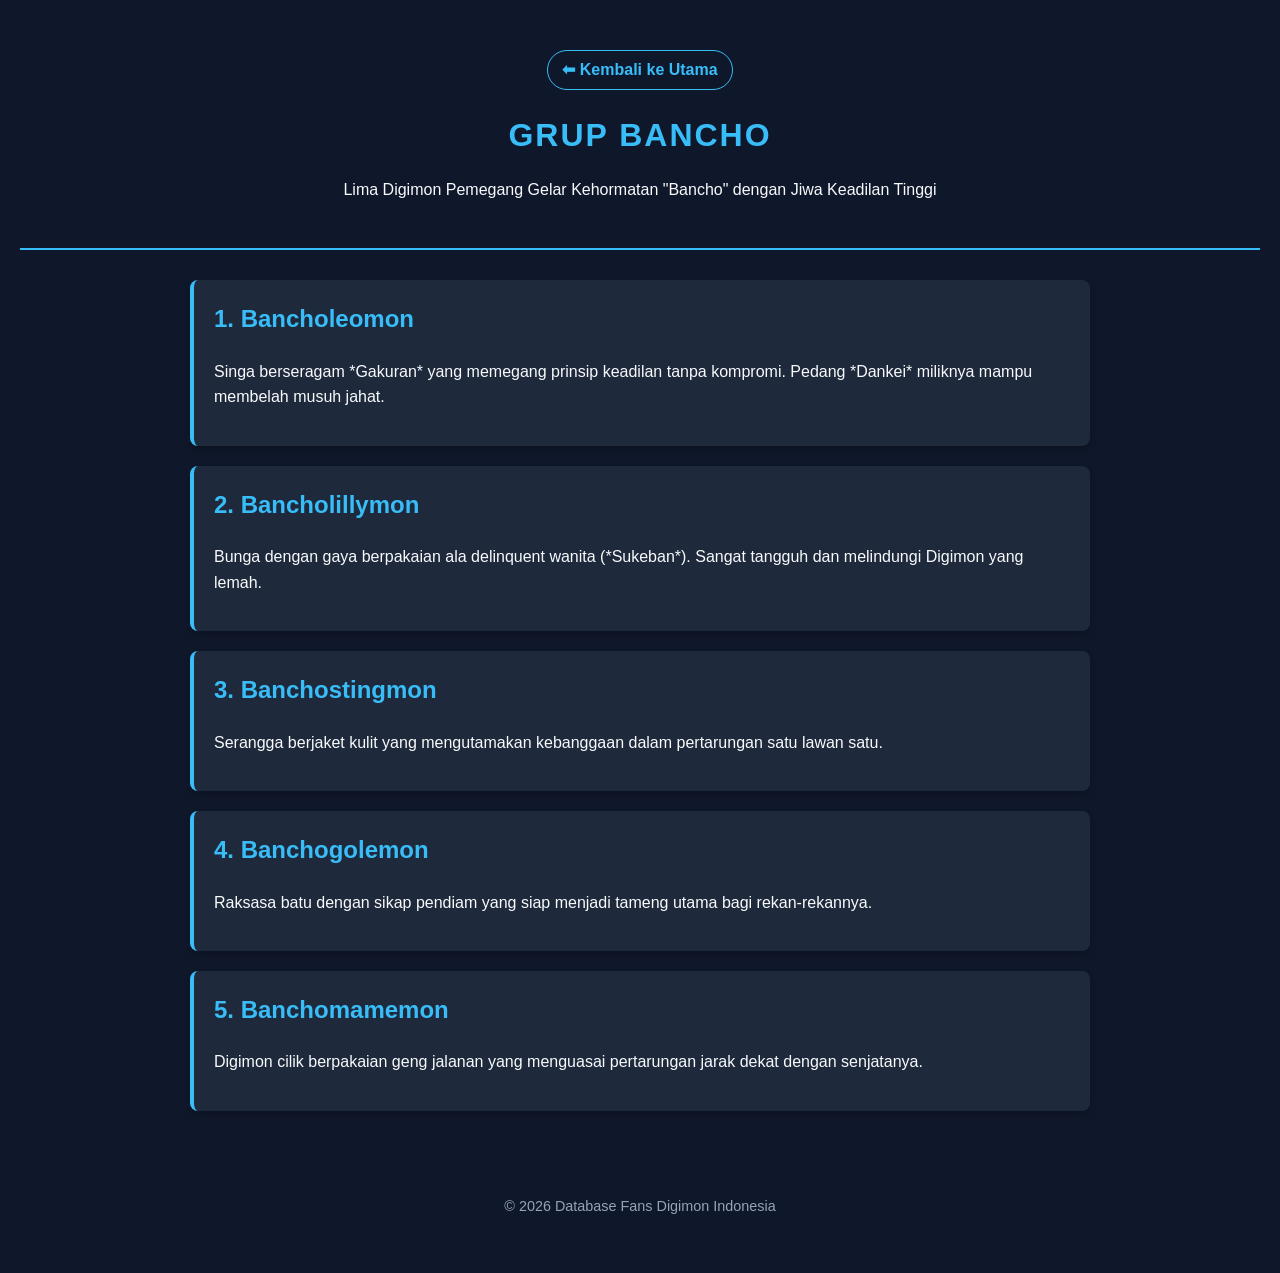
==== bancho.html @ ce18918f "Create bancho.html" ====
<!DOCTYPE html>
<html lang="id">
<head>
    <meta charset="UTF-8">
    <meta name="viewport" content="width=device-width, initial-scale=1.0">
    <title>Bancho - Ensiklopedia Digimon</title>
    <link rel="stylesheet" href="style.css">
</head>
<body>
    <header>
        <a href="index.html" class="btn-back">⬅ Kembali ke Utama</a>
        <h1>Grup Bancho</h1>
        <p>Lima Digimon Pemegang Gelar Kehormatan "Bancho" dengan Jiwa Keadilan Tinggi</p>
    </header>
    <main class="container-detail">
        <section class="member-card">
            <h2>1. Bancholeomon</h2>
            <p>Singa berseragam *Gakuran* yang memegang prinsip keadilan tanpa kompromi. Pedang *Dankei* miliknya mampu membelah musuh jahat.</p>
        </section>
        <section class="member-card">
            <h2>2. Bancholillymon</h2>
            <p>Bunga dengan gaya berpakaian ala delinquent wanita (*Sukeban*). Sangat tangguh dan melindungi Digimon yang lemah.</p>
        </section>
        <section class="member-card">
            <h2>3. Banchostingmon</h2>
            <p>Serangga berjaket kulit yang mengutamakan kebanggaan dalam pertarungan satu lawan satu.</p>
        </section>
        <section class="member-card">
            <h2>4. Banchogolemon</h2>
            <p>Raksasa batu dengan sikap pendiam yang siap menjadi tameng utama bagi rekan-rekannya.</p>
        </section>
        <section class="member-card">
            <h2>5. Banchomamemon</h2>
            <p>Digimon cilik berpakaian geng jalanan yang menguasai pertarungan jarak dekat dengan senjatanya.</p>
        </section>
    </main>
    <footer><p>&copy; 2026 Database Fans Digimon Indonesia</p></footer>
</body>
</html>
---- style.css ----
:root {
    --bg-color: #0f172a;
    --card-bg: #1e293b;
    --accent-color: #38bdf8;
    --text-color: #f8fafc;
    --text-muted: #94a3b8;
}

body {
    font-family: 'Segoe UI', Tahoma, Geneva, Verdana, sans-serif;
    background-color: var(--bg-color);
    color: var(--text-color);
    margin: 0;
    padding: 20px;
    line-height: 1.6;
}

header {
    text-align: center;
    padding: 30px 0;
    border-bottom: 2px solid var(--accent-color);
    margin-bottom: 30px;
}

h1 {
    color: var(--accent-color);
    margin: 10px 0;
    text-transform: uppercase;
    letter-spacing: 2px;
}

.search-box {
    margin-top: 20px;
}

.search-box input {
    width: 80%;
    max-width: 400px;
    padding: 10px 15px;
    border-radius: 20px;
    border: 1px solid var(--accent-color);
    background-color: var(--card-bg);
    color: var(--text-color);
    font-size: 1rem;
    outline: none;
}

.container {
    max-width: 1200px;
    margin: 0 auto;
    display: grid;
    grid-template-columns: repeat(auto-fit, minmax(300px, 1fr));
    gap: 20px;
}

.group-card {
    background-color: var(--card-bg);
    border-radius: 8px;
    padding: 20px;
    box-shadow: 0 4px 6px rgba(0, 0, 0, 0.3);
    border: 1px solid #334155;
    transition: transform 0.2s ease, border-color 0.2s ease;
    display: flex;
    flex-direction: column;
    justify-content: space-between;
}

.group-card:hover {
    transform: translateY(-5px);
    border-color: var(--accent-color);
}

.group-title {
    color: var(--accent-color);
    margin-top: 0;
    border-bottom: 1px solid #334155;
    padding-bottom: 10px;
}

.member-list {
    padding-left: 20px;
    color: var(--text-muted);
}

.member-list li {
    margin-bottom: 5px;
}

.card-action {
    margin-top: 15px;
}

.card-action a {
    display: inline-block;
    background-color: var(--accent-color);
    color: var(--bg-color);
    padding: 8px 14px;
    border-radius: 6px;
    text-decoration: none;
    font-weight: bold;
    transition: opacity 0.2s ease;
}

.card-action a:hover {
    opacity: 0.9;
}

/* Style Halaman Detail (royal-knights.html) */

.btn-back {
    display: inline-block;
    color: var(--accent-color);
    text-decoration: none;
    font-weight: bold;
    border: 1px solid var(--accent-color);
    padding: 6px 14px;
    border-radius: 20px;
    margin-bottom: 10px;
    transition: all 0.2s ease;
}

.btn-back:hover {
    background-color: var(--accent-color);
    color: var(--bg-color);
}

.container-detail {
    max-width: 900px;
    margin: 0 auto;
    display: flex;
    flex-direction: column;
    gap: 20px;
}

.member-card {
    background-color: var(--card-bg);
    border-radius: 8px;
    padding: 20px;
    border-left: 4px solid var(--accent-color);
    box-shadow: 0 4px 6px rgba(0, 0, 0, 0.2);
}

.member-card h2 {
    margin-top: 0;
    color: var(--accent-color);
}

footer {
    text-align: center;
    margin-top: 50px;
    padding: 20px;
    color: var(--text-muted);
    font-size: 0.9em;
}
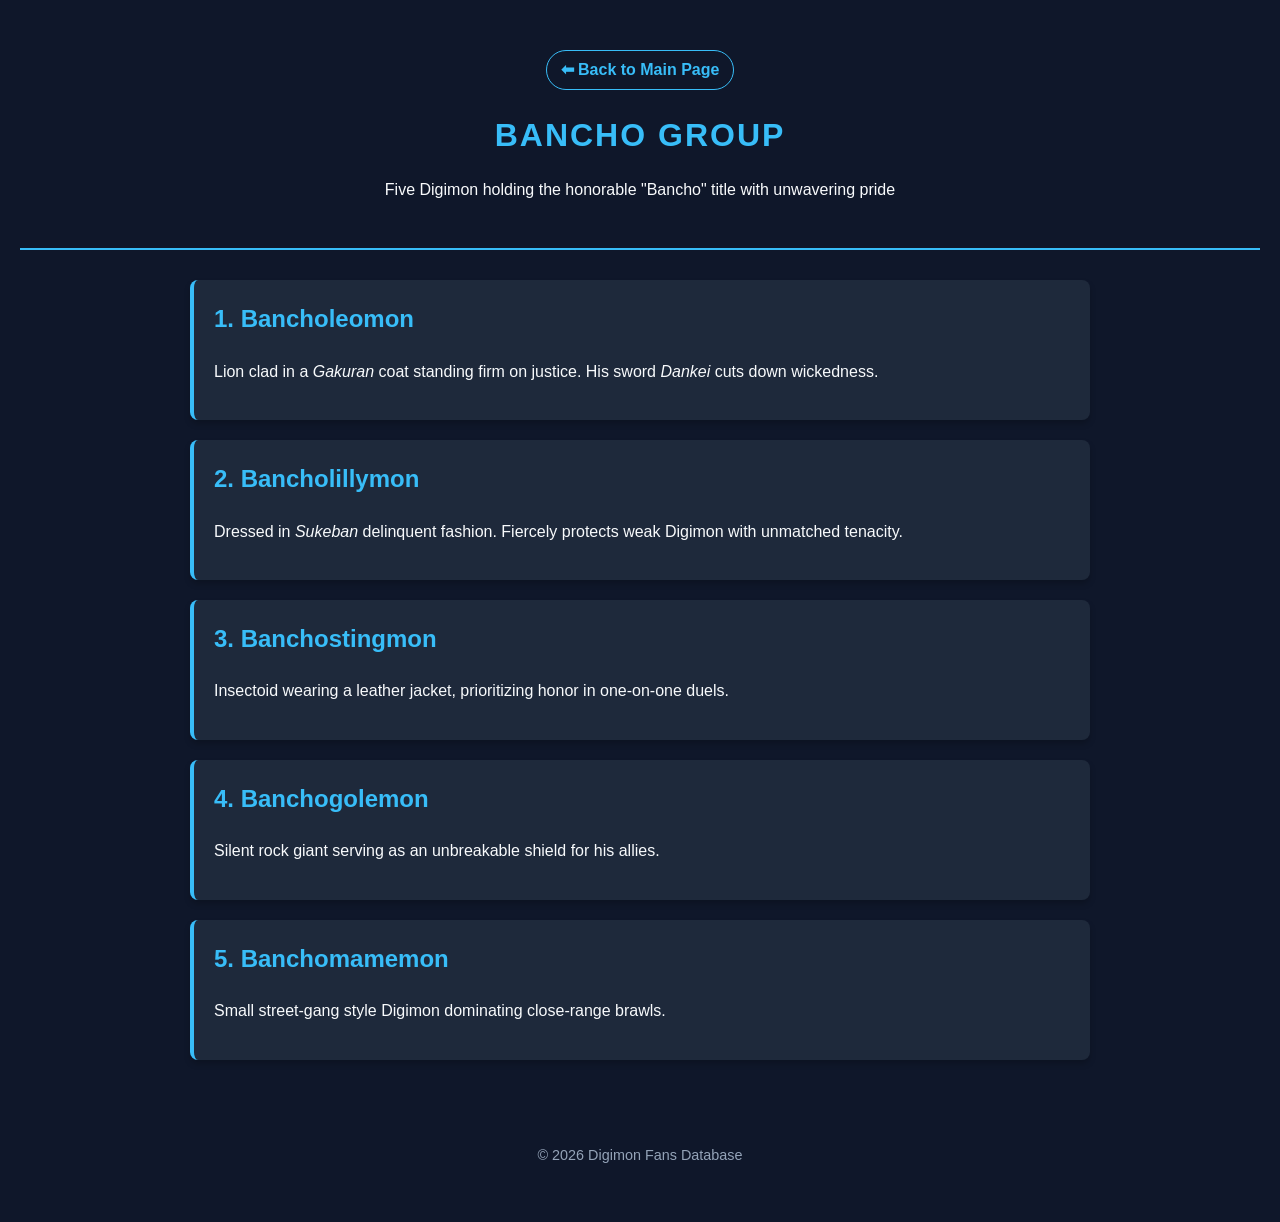
==== commit 67beda1f: "Update bancho.html" ====
--- a/bancho.html
+++ b/bancho.html
@@ -1,39 +1,39 @@
 <!DOCTYPE html>
-<html lang="id">
+<html lang="en">
 <head>
     <meta charset="UTF-8">
     <meta name="viewport" content="width=device-width, initial-scale=1.0">
-    <title>Bancho - Ensiklopedia Digimon</title>
+    <title>Bancho - Digimon Encyclopedia</title>
     <link rel="stylesheet" href="style.css">
 </head>
 <body>
     <header>
-        <a href="index.html" class="btn-back">⬅ Kembali ke Utama</a>
-        <h1>Grup Bancho</h1>
-        <p>Lima Digimon Pemegang Gelar Kehormatan "Bancho" dengan Jiwa Keadilan Tinggi</p>
+        <a href="index.html" class="btn-back">⬅ Back to Main Page</a>
+        <h1>Bancho Group</h1>
+        <p>Five Digimon holding the honorable "Bancho" title with unwavering pride</p>
     </header>
     <main class="container-detail">
         <section class="member-card">
             <h2>1. Bancholeomon</h2>
-            <p>Singa berseragam *Gakuran* yang memegang prinsip keadilan tanpa kompromi. Pedang *Dankei* miliknya mampu membelah musuh jahat.</p>
+            <p>Lion clad in a <em>Gakuran</em> coat standing firm on justice. His sword <em>Dankei</em> cuts down wickedness.</p>
         </section>
         <section class="member-card">
             <h2>2. Bancholillymon</h2>
-            <p>Bunga dengan gaya berpakaian ala delinquent wanita (*Sukeban*). Sangat tangguh dan melindungi Digimon yang lemah.</p>
+            <p>Dressed in <em>Sukeban</em> delinquent fashion. Fiercely protects weak Digimon with unmatched tenacity.</p>
         </section>
         <section class="member-card">
             <h2>3. Banchostingmon</h2>
-            <p>Serangga berjaket kulit yang mengutamakan kebanggaan dalam pertarungan satu lawan satu.</p>
+            <p>Insectoid wearing a leather jacket, prioritizing honor in one-on-one duels.</p>
         </section>
         <section class="member-card">
             <h2>4. Banchogolemon</h2>
-            <p>Raksasa batu dengan sikap pendiam yang siap menjadi tameng utama bagi rekan-rekannya.</p>
+            <p>Silent rock giant serving as an unbreakable shield for his allies.</p>
         </section>
         <section class="member-card">
             <h2>5. Banchomamemon</h2>
-            <p>Digimon cilik berpakaian geng jalanan yang menguasai pertarungan jarak dekat dengan senjatanya.</p>
+            <p>Small street-gang style Digimon dominating close-range brawls.</p>
         </section>
     </main>
-    <footer><p>&copy; 2026 Database Fans Digimon Indonesia</p></footer>
+    <footer><p>&copy; 2026 Digimon Fans Database</p></footer>
 </body>
 </html>
